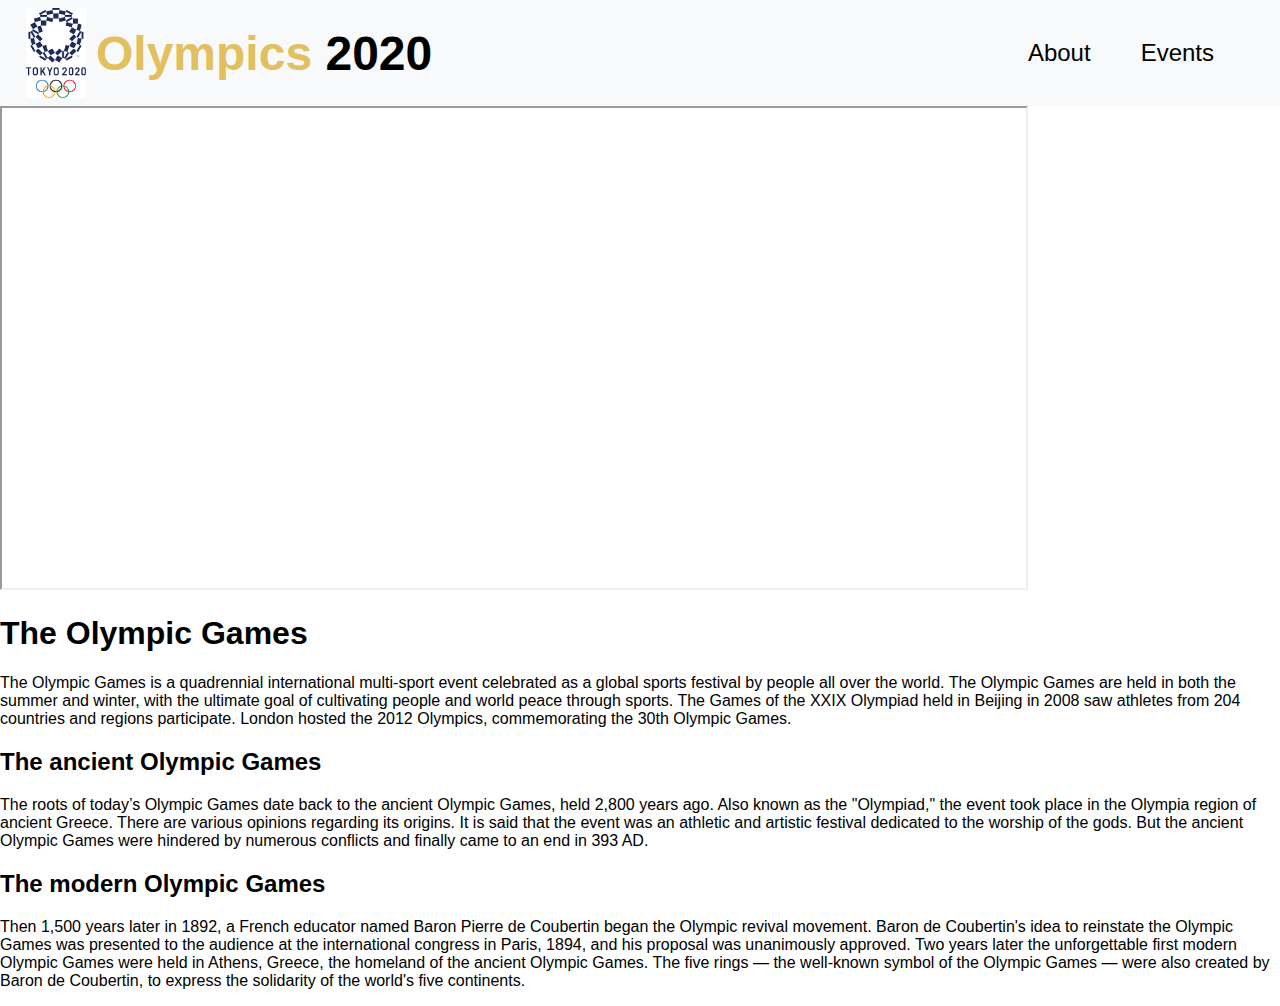
==== src/About.html @ 83153bd4 "Added about page" ====
<!DOCTYPE html>
<html lang = "en">
    <head>
        <!-- Required meta tags -->
	    <meta charset="utf-8">
	    <meta name="viewport" content="width=device-width, initial-scale=1, shrink-to-fit=no">
        <link href="https://fonts.googleapis.com/css2?family=Sen&display=swap" rel="stylesheet">
        <title>About The Olympics</title>
        <link rel="stylesheet" href="about.css">
        <link rel="stylesheet" href="index.css">
    </head>
    <body>
            <nav class="navbar bg-light">
                    <div class="navbar-title">
                        <div class="navbar-title-items">
                            <img class="logo" src="../assets/logo.png" alt="logo">
                        </div>
                        <div class="navbar-title-items">
                            <a href="index.html"> Olympics <span class="title-year">2020</span></a>
                        </div>	
                    </div>
                    
                    <ul class="navbar-items">
                        <li class="navbar-pages"><a href="about.html">About</a></li>
                        <li class="navbar-pages"><a href="events.html">Events</a></li>
                    </ul>
                </nav>
        <div id = "root">
            <iframe id = "vid" height = "480" width = "1024" src = "https://www.youtube.com/embed/ENMhrEVa4XQ?autoplay=1" allowfullscreen>
            </iframe>
        </div>
        <div class = "textdiv">
            <h1>The Olympic Games</h1>
            <p>
                The Olympic Games is a quadrennial international multi-sport event celebrated as a global sports festival by people all over the world. The Olympic Games are held in both the summer and winter, with the ultimate goal of cultivating people and world peace through sports. The Games of the XXIX Olympiad held in Beijing in 2008 saw athletes from 204 countries and regions participate. London hosted the 2012 Olympics, commemorating the 30th Olympic Games.
            </p>
        </div>
        <div class = "textdiv">
            <h2>The ancient Olympic Games</h2>
            <p>
                The roots of today’s Olympic Games date back to the ancient Olympic Games, held 2,800 years ago. Also known as the "Olympiad," the event took place in the Olympia region of ancient Greece. There are various opinions regarding its origins. It is said that the event was an athletic and artistic festival dedicated to the worship of the gods. But the ancient Olympic Games were hindered by numerous conflicts and finally came to an end in 393 AD.
            </p>
        </div>
        <div class = "textdiv">
            <h2>The modern Olympic Games</h2>
            <p>
                Then 1,500 years later in 1892, a French educator named Baron Pierre de Coubertin began the Olympic revival movement. Baron de Coubertin's idea to reinstate the Olympic Games was presented to the audience at the international congress in Paris, 1894, and his proposal was unanimously approved. Two years later the unforgettable first modern Olympic Games were held in Athens, Greece, the homeland of the ancient Olympic Games.
                The five rings — the well-known symbol of the Olympic Games — were also created by Baron de Coubertin, to express the solidarity of the world's five continents.
            </p>
        </div>
    </body>
</html>
---- src/index.css ----
li {
	list-style: none;
}

body {
	font-family: sans-serif;
	margin: 0px;
}

a {
	color: inherit;
	text-decoration: none;
}

.bg-light {
	background-color: #f8f9fa;
}

.logo {
	width: 60px;
	height: 90px;
}

.navbar {
	position: relative;
	display: flex; 
	align-items: center;
	justify-content: space-between;
	padding-top: 0.5rem;
	padding-right: 1rem;
	padding-bottom: 0.5rem;
	padding-left: 1rem; 
}

.navbar-pages {
	margin-right: 50px;
	font-size: 1.5rem;
}

.navbar-items {
	justify-content: space-between;
	align-items: center; 
	display: flex; 
}

.navbar-title {
	display: flex; 
	font-size: 3rem;
	font-weight: bold;
	color: #e2bf5f;
	align-items: center;
	justify-content: space-between;
}

.navbar-title-items {
	display: inline-flex;
	margin-left: 10px;
}

.title-year {
	color: black;
}
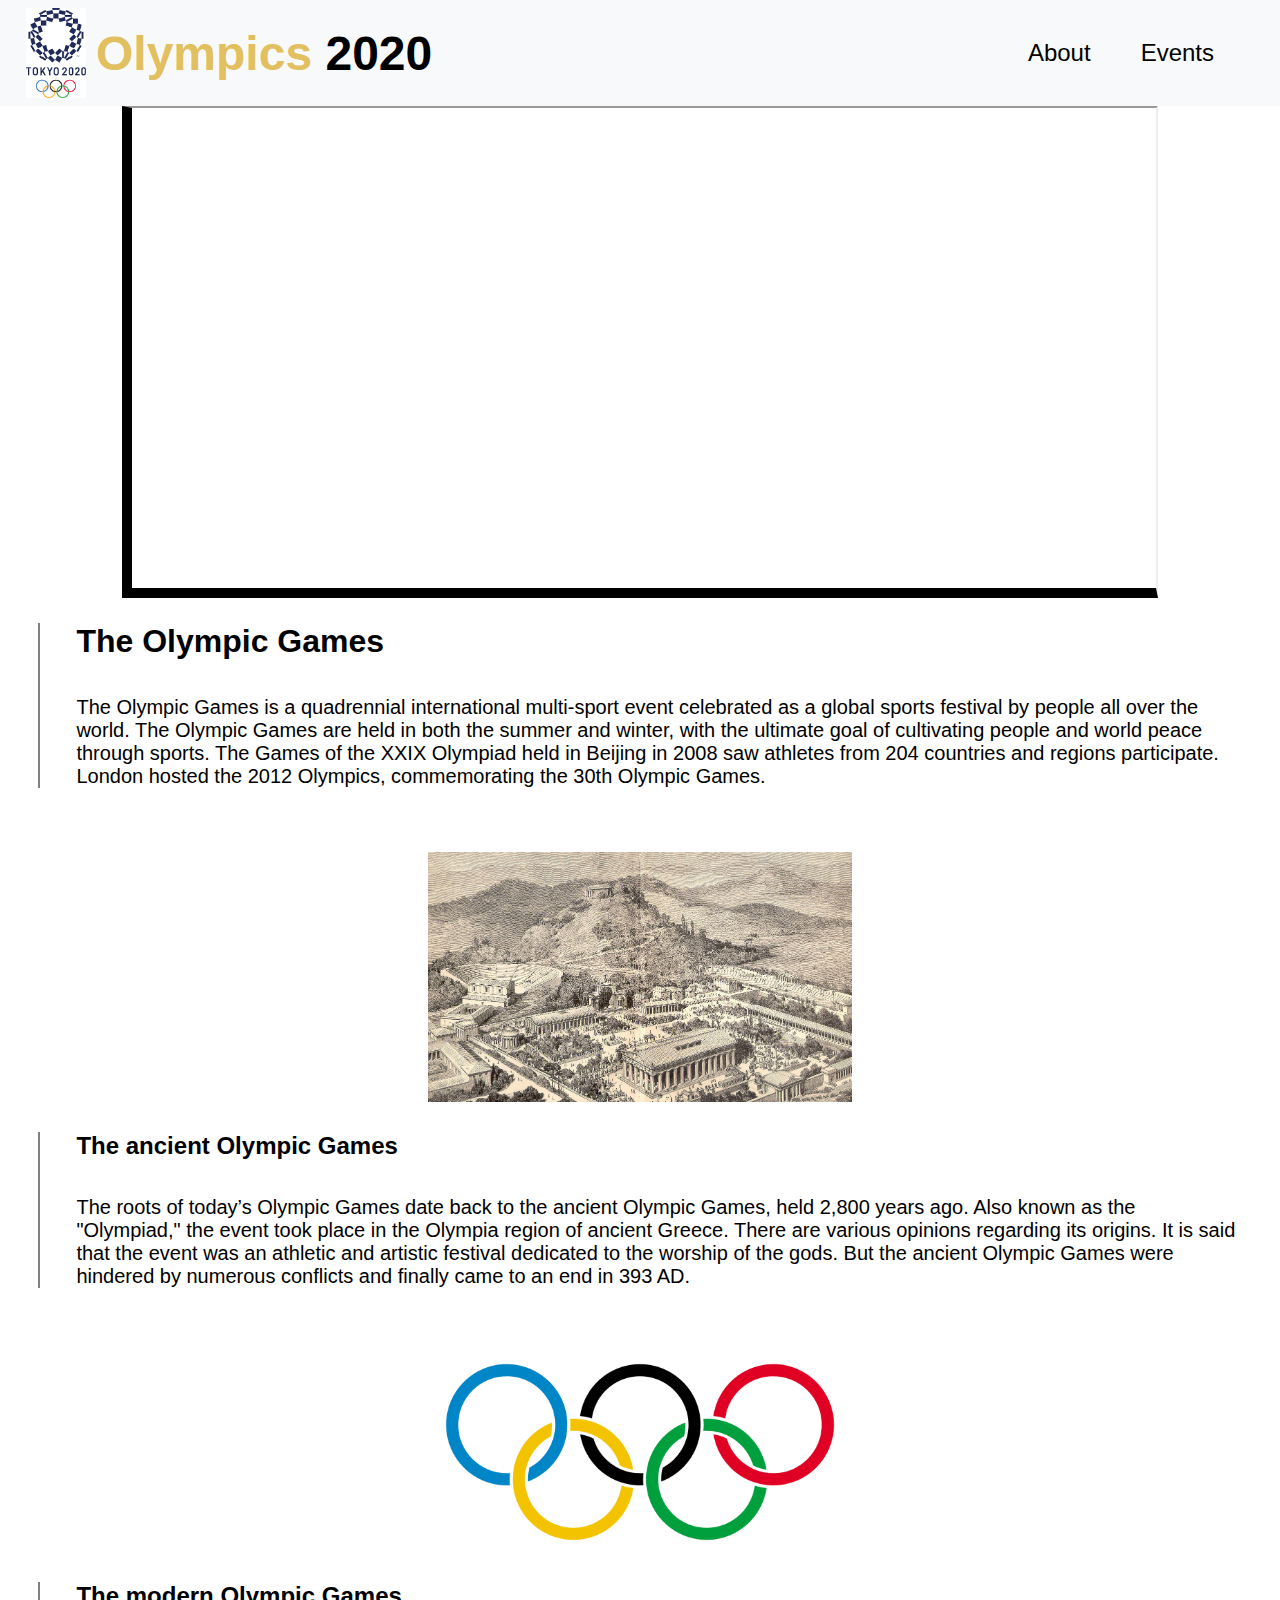
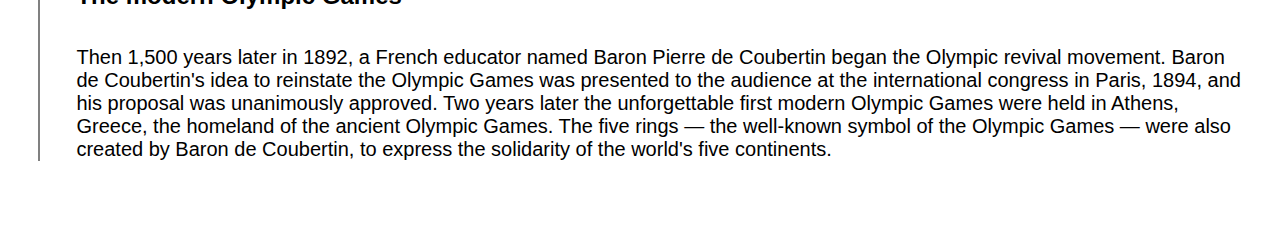
==== commit 42740f1b: "Added extra images and styling to about page" ====
--- a/src/About.html
+++ b/src/About.html
@@ -35,11 +35,17 @@
                 The Olympic Games is a quadrennial international multi-sport event celebrated as a global sports festival by people all over the world. The Olympic Games are held in both the summer and winter, with the ultimate goal of cultivating people and world peace through sports. The Games of the XXIX Olympiad held in Beijing in 2008 saw athletes from 204 countries and regions participate. London hosted the 2012 Olympics, commemorating the 30th Olympic Games.
             </p>
         </div>
+        <div class = "imgdiv">
+            <img id = "olympia" src = "../assets/olympia.jpg">
+        </div>
         <div class = "textdiv">
             <h2>The ancient Olympic Games</h2>
             <p>
                 The roots of today’s Olympic Games date back to the ancient Olympic Games, held 2,800 years ago. Also known as the "Olympiad," the event took place in the Olympia region of ancient Greece. There are various opinions regarding its origins. It is said that the event was an athletic and artistic festival dedicated to the worship of the gods. But the ancient Olympic Games were hindered by numerous conflicts and finally came to an end in 393 AD.
             </p>
+        </div>
+        <div class = "imgdiv">
+            <img id = "rings" src = "../assets/olympicrings.png">
         </div>
         <div class = "textdiv">
             <h2>The modern Olympic Games</h2>
--- a/src/about.css
+++ b/src/about.css
@@ -0,0 +1,50 @@
+body {
+    font-family: 'Sen', sans-serif;
+    margin-left: 5%;
+    margin-right: 5%;
+}
+
+#root {
+    text-align: center;
+}
+
+#vid {
+    display: inline-block;
+}
+
+p {
+    font-size: 20px;
+    margin-left: 3%;
+}
+
+h1, h2 {
+    margin-bottom: 3%;
+    margin-left: 3%;
+}
+.textdiv {
+    margin-bottom: 5%;
+    border-left: 2px solid grey;
+    margin-left: 3%;
+    margin-right: 3%;
+}
+
+#vid {
+    border-bottom: 10px solid black;
+    border-left: 10px solid black;
+}
+
+.imgdiv {
+	text-align: center;
+	margin-bottom: 2%;
+}
+
+#olympia {
+    height: 250px;
+    display: inline;
+}
+
+#rings {
+	height: 200px;
+	display: inline;
+}
+
